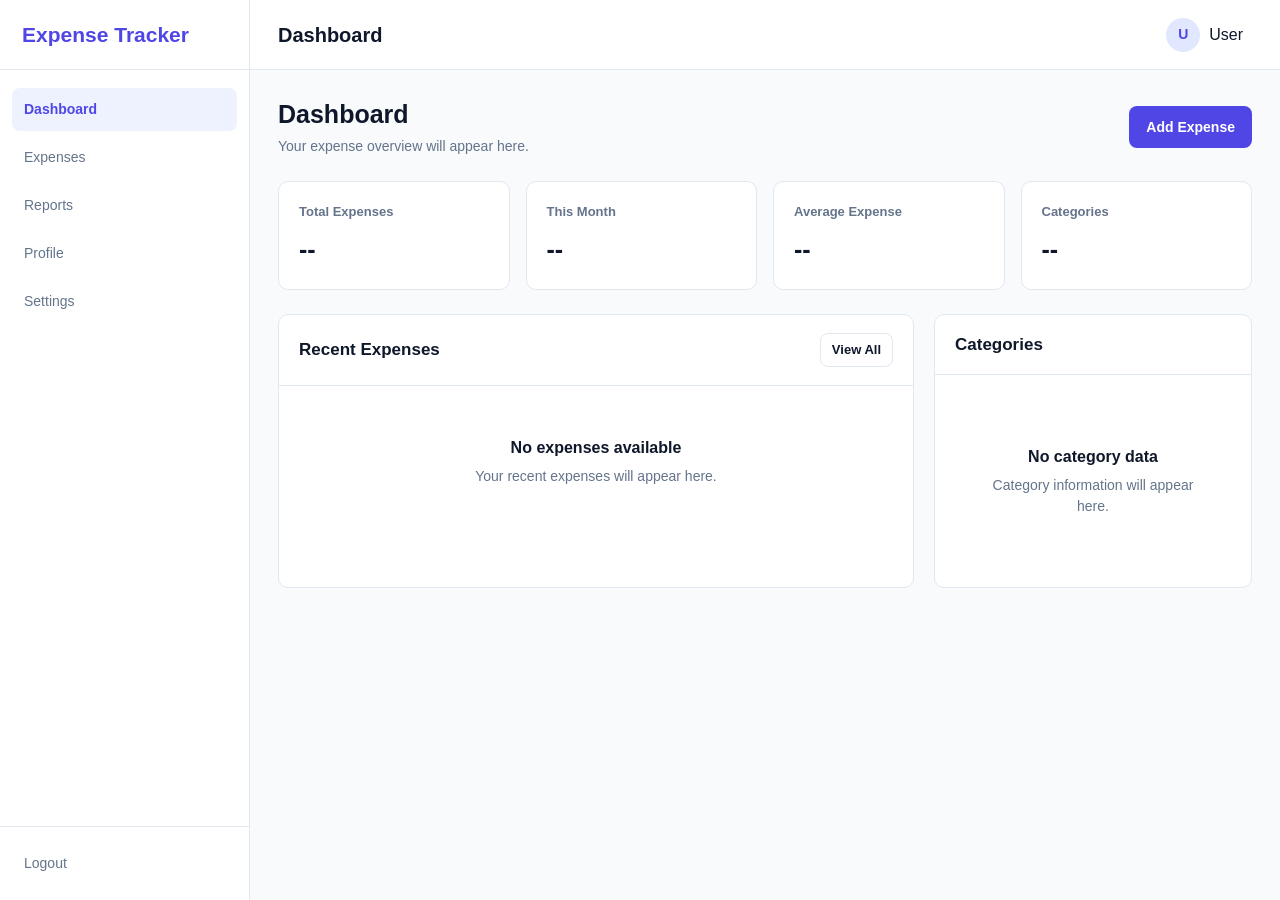
==== frontend/pages/dashboard.html @ 26c4d1a5 "Added html and css" ====
<!DOCTYPE html>
<html lang="en">
<head>
    <meta charset="UTF-8">
    <meta name="viewport" content="width=device-width, initial-scale=1.0">
    <title>Dashboard - Expense Tracker</title>

    <link rel="stylesheet" href="../css/base.css">
    <link rel="stylesheet" href="../css/components.css">
    <link rel="stylesheet" href="../css/dashboard.css">
</head>
<body>

<div class="app">

    <aside class="sidebar">
        <div class="sidebar-header">
            <a href="dashboard.html" class="sidebar-logo">Expense Tracker</a>
        </div>

        <nav class="sidebar-nav">
            <ul>
                <li><a href="dashboard.html" class="nav-link active">Dashboard</a></li>
                <li><a href="expenses.html" class="nav-link">Expenses</a></li>
                <li><a href="reports.html" class="nav-link">Reports</a></li>
                <li><a href="profile.html" class="nav-link">Profile</a></li>
                <li><a href="settings.html" class="nav-link">Settings</a></li>
            </ul>
        </nav>

        <div class="sidebar-footer">
            <a href="login.html" class="nav-link">Logout</a>
        </div>
    </aside>

    <div class="main-wrapper">

        <header class="header">
            <div>
                <h1 class="header-title">Dashboard</h1>
            </div>

            <div class="header-right">
                <a href="profile.html" class="user-button">
                    <span class="user-avatar">U</span>
                    <span>User</span>
                </a>
            </div>
        </header>

        <main class="content">

            <div class="page-header">
                <div>
                    <h1>Dashboard</h1>
                    <p>Your expense overview will appear here.</p>
                </div>

                <a href="expenses.html" class="btn btn-primary">
                    Add Expense
                </a>
            </div>

            <section class="stats-grid">

                <article class="stat-card">
                    <div class="stat-title">Total Expenses</div>
                    <div class="stat-value" data-stat="total">--</div>
                </article>

                <article class="stat-card">
                    <div class="stat-title">This Month</div>
                    <div class="stat-value" data-stat="month">--</div>
                </article>

                <article class="stat-card">
                    <div class="stat-title">Average Expense</div>
                    <div class="stat-value" data-stat="average">--</div>
                </article>

                <article class="stat-card">
                    <div class="stat-title">Categories</div>
                    <div class="stat-value" data-stat="categories">--</div>
                </article>

            </section>

            <section class="dashboard-grid">

                <article class="card">
                    <div class="card-header">
                        <h2>Recent Expenses</h2>
                        <a href="expenses.html" class="btn btn-small btn-outline">View All</a>
                    </div>

                    <div class="expense-list" id="recent-expenses">
                        <div class="empty-state">
                            <h3>No expenses available</h3>
                            <p>Your recent expenses will appear here.</p>
                        </div>
                    </div>
                </article>

                <article class="card">
                    <div class="card-header">
                        <h2>Categories</h2>
                    </div>

                    <div class="card-body">
                        <div class="category-list" id="category-summary">
                            <div class="empty-state">
                                <h3>No category data</h3>
                                <p>Category information will appear here.</p>
                            </div>
                        </div>
                    </div>
                </article>

            </section>

        </main>

    </div>

</div>

</body>
</html>
---- frontend/css/base.css ----
* {
    margin: 0;
    padding: 0;
    box-sizing: border-box;
}

:root {
    --primary-color: #4f46e5;
    --primary-hover: #4338ca;
    --background-color: #f8fafc;
    --surface-color: #ffffff;
    --border-color: #e2e8f0;
    --text-primary: #0f172a;
    --text-secondary: #64748b;
    --text-muted: #94a3b8;
    --success-color: #16a34a;
    --danger-color: #dc2626;
    --warning-color: #d97706;
    --sidebar-width: 250px;
    --header-height: 70px;
    --border-radius: 10px;
}

html {
    font-size: 16px;
    scroll-behavior: smooth;
}

body {
    min-height: 100vh;
    font-family: Arial, Helvetica, sans-serif;
    background: var(--background-color);
    color: var(--text-primary);
    line-height: 1.5;
}

h1,
h2,
h3,
h4,
h5,
h6,
p {
    overflow-wrap: anywhere;
}

a {
    color: inherit;
    text-decoration: none;
}

button,
input,
select,
textarea {
    font: inherit;
}

button {
    cursor: pointer;
}

img {
    max-width: 100%;
    display: block;
}

ul,
ol {
    list-style: none;
}

input,
select,
textarea {
    outline: none;
}

.container {
    width: 100%;
    max-width: 1200px;
    margin: 0 auto;
    padding: 0 20px;
}

.hidden {
    display: none;
}

.text-center {
    text-align: center;
}

.text-muted {
    color: var(--text-muted);
}

.text-secondary {
    color: var(--text-secondary);
}

.text-success {
    color: var(--success-color);
}

.text-danger {
    color: var(--danger-color);
}
---- frontend/css/components.css ----
/* Buttons */

.btn {
    min-height: 42px;
    display: inline-flex;
    align-items: center;
    justify-content: center;
    gap: 8px;
    padding: 0 16px;
    border: 1px solid transparent;
    border-radius: 8px;
    font-size: 14px;
    font-weight: 600;
    transition: 0.2s ease;
}

.btn-primary {
    background: var(--primary-color);
    color: #ffffff;
}

.btn-primary:hover {
    background: var(--primary-hover);
}

.btn-secondary {
    background: #eef2ff;
    color: var(--primary-color);
}

.btn-secondary:hover {
    background: #e0e7ff;
}

.btn-outline {
    background: transparent;
    border-color: var(--border-color);
    color: var(--text-primary);
}

.btn-outline:hover {
    background: #f8fafc;
}

.btn-danger {
    background: var(--danger-color);
    color: #ffffff;
}

.btn-success {
    background: var(--success-color);
    color: #ffffff;
}

.btn-small {
    min-height: 34px;
    padding: 0 11px;
    font-size: 13px;
}

/* Forms */

.form-group {
    display: flex;
    flex-direction: column;
    gap: 7px;
}

.form-group label {
    font-size: 14px;
    font-weight: 600;
}

.form-group input,
.form-group select,
.form-group textarea {
    width: 100%;
    padding: 11px 13px;
    border: 1px solid var(--border-color);
    border-radius: 8px;
    background: var(--surface-color);
    color: var(--text-primary);
}

.form-group input:focus,
.form-group select:focus,
.form-group textarea:focus {
    border-color: var(--primary-color);
    box-shadow: 0 0 0 3px rgba(79, 70, 229, 0.1);
}

.form-group textarea {
    min-height: 100px;
    resize: vertical;
}

/* Cards */

.card {
    min-width: 0;
    background: var(--surface-color);
    border: 1px solid var(--border-color);
    border-radius: var(--border-radius);
    overflow: hidden;
}

.card-header {
    display: flex;
    align-items: center;
    justify-content: space-between;
    gap: 15px;
    padding: 18px 20px;
    border-bottom: 1px solid var(--border-color);
}

.card-header h2 {
    margin: 0;
    min-width: 0;
    font-size: 17px;
    line-height: 1.4;
    overflow-wrap: anywhere;
}
.card-body {
    padding: 20px;
}

/* Application */

.app {
    min-height: 100vh;
}

.sidebar {
    position: fixed;
    top: 0;
    left: 0;
    width: var(--sidebar-width);
    height: 100vh;
    display: flex;
    flex-direction: column;
    background: var(--surface-color);
    border-right: 1px solid var(--border-color);
    z-index: 100;
}

.sidebar-header {
    height: var(--header-height);
    display: flex;
    align-items: center;
    padding: 0 22px;
    border-bottom: 1px solid var(--border-color);
}

.sidebar-logo {
    font-size: 21px;
    font-weight: 700;
    color: var(--primary-color);
}

.sidebar-nav {
    flex: 1;
    padding: 18px 12px;
}

.sidebar-nav ul {
    display: flex;
    flex-direction: column;
    gap: 5px;
}

.nav-link {
    display: flex;
    align-items: center;
    gap: 12px;
    padding: 11px 12px;
    border-radius: 8px;
    color: var(--text-secondary);
    font-size: 14px;
}

.nav-link:hover {
    background: #f1f5f9;
    color: var(--text-primary);
}

.nav-link.active {
    background: #eef2ff;
    color: var(--primary-color);
    font-weight: 600;
}

.sidebar-footer {
    padding: 15px 12px;
    border-top: 1px solid var(--border-color);
}

.main-wrapper {
    width: calc(100% - var(--sidebar-width));
    margin-left: var(--sidebar-width);
    min-width: 0;
    min-height: 100vh;
}

.header {
    min-height: var(--header-height);
    display: flex;
    align-items: center;
    justify-content: space-between;
    gap: 20px;
    padding: 0 28px;
    background: var(--surface-color);
    border-bottom: 1px solid var(--border-color);
}

.header > * {
    min-width: 0;
}

.header-title {
    margin: 0;
    font-size: 20px;
    font-weight: 700;
    line-height: 1.3;
}
.header-right {
    display: flex;
    align-items: center;
    gap: 12px;
    min-width: 0;
}

.content {
    padding: 28px;
}

.page-header {
    display: flex;
    align-items: center;
    justify-content: space-between;
    gap: 20px;
    margin-bottom: 24px;
}

.page-header > div {
    min-width: 0;
}

.page-header h1 {
    margin: 0;
    font-size: 25px;
    line-height: 1.3;
    overflow-wrap: anywhere;
}

.page-header p {
    margin: 5px 0 0;
    color: var(--text-secondary);
    font-size: 14px;
    line-height: 1.5;
    overflow-wrap: anywhere;
}

/* User */

.user-button {
    display: flex;
    align-items: center;
    gap: 9px;
    padding: 6px 9px;
    border: 0;
    background: transparent;
}

.user-avatar {
    width: 34px;
    height: 34px;
    display: flex;
    align-items: center;
    justify-content: center;
    border-radius: 50%;
    background: #e0e7ff;
    color: var(--primary-color);
    font-size: 14px;
    font-weight: 700;
}

/* Table */

.table-wrapper {
    width: 100%;
    overflow-x: auto;
}

.data-table {
    width: 100%;
    border-collapse: collapse;
}

.data-table th,
.data-table td {
    padding: 13px 15px;
    text-align: left;
    border-bottom: 1px solid var(--border-color);
}

.data-table th {
    background: #f8fafc;
    color: var(--text-secondary);
    font-size: 12px;
    text-transform: uppercase;
}

.data-table td {
    font-size: 14px;
}

.data-table tbody tr:hover {
    background: #f8fafc;
}

/* Badge */

.badge {
    display: inline-flex;
    align-items: center;
    padding: 4px 9px;
    border-radius: 999px;
    font-size: 11px;
    font-weight: 600;
}

.badge-primary {
    background: #eef2ff;
    color: #4338ca;
}

.badge-success {
    background: #dcfce7;
    color: #15803d;
}

.badge-warning {
    background: #fef3c7;
    color: #b45309;
}

.badge-danger {
    background: #fee2e2;
    color: #b91c1c;
}

/* Modal */

.modal-overlay {
    position: fixed;
    inset: 0;
    display: flex;
    align-items: center;
    justify-content: center;
    padding: 20px;
    background: rgba(15, 23, 42, 0.5);
    z-index: 1000;
}

.modal {
    width: 100%;
    max-width: 500px;
    max-height: calc(100vh - 40px);
    overflow-y: auto;
    background: var(--surface-color);
    border-radius: 12px;
}

.modal-header {
    display: flex;
    align-items: center;
    justify-content: space-between;
    padding: 20px;
    border-bottom: 1px solid var(--border-color);
}

.modal-body {
    padding: 20px;
}

.modal-footer {
    display: flex;
    justify-content: flex-end;
    gap: 10px;
    padding: 16px 20px;
    border-top: 1px solid var(--border-color);
}

/* Empty */

.empty-state {
    padding: 50px 20px;
    text-align: center;
}

.empty-state h3 {
    margin-bottom: 6px;
    font-size: 16px;
}

.empty-state p {
    color: var(--text-secondary);
    font-size: 14px;
}

/* Responsive */

.mobile-menu {
    display: none;
}

@media (max-width: 800px) {
    .sidebar {
        transform: translateX(-100%);
    }

    .main-wrapper {
        width: 100%;
        margin-left: 0;
    }

    .mobile-menu {
        display: block;
    }

    .content {
        padding: 20px;
    }
}

@media (max-width: 600px) {
    .content {
        padding: 15px;
    }

    .page-header {
        align-items: stretch;
        flex-direction: column;
        gap: 12px;
    }

    .page-header .btn {
        width: 100%;
    }
}

@media (max-width: 400px) {
    .content {
        padding: 12px;
    }

    .header {
        padding: 0 15px;
    }

    .card-body {
        padding: 15px;
    }

    .card-header {
        padding: 15px;
    }

    .modal-overlay {
        padding: 12px;
    }
}
---- frontend/css/dashboard.css ----
.stats-grid {
    display: grid;
    grid-template-columns: repeat(4, minmax(0, 1fr));
    gap: 16px;
    margin-bottom: 24px;
}

.stat-card {
    padding: 20px;
    background: var(--surface-color);
    border: 1px solid var(--border-color);
    border-radius: var(--border-radius);
}

.stat-title {
    color: var(--text-secondary);
    font-size: 13px;
    font-weight: 600;
}

.stat-value {
    margin-top: 10px;
    font-size: 25px;
    font-weight: 700;
}

.dashboard-grid {
    display: grid;
    grid-template-columns: minmax(0, 2fr) minmax(0, 1fr);
    gap: 20px;
}

.expense-list {
    display: flex;
    flex-direction: column;
}

.expense-item {
    display: flex;
    align-items: center;
    justify-content: space-between;
    gap: 15px;
    padding: 15px 20px;
    border-bottom: 1px solid var(--border-color);
}

.expense-item:last-child {
    border-bottom: 0;
}

.expense-details {
    min-width: 0;
}

.expense-description {
    margin-bottom: 4px;
    font-size: 14px;
    font-weight: 600;
}

.expense-meta {
    color: var(--text-muted);
    font-size: 12px;
}

.expense-amount {
    flex-shrink: 0;
    font-weight: 700;
}

.category-list {
    display: flex;
    flex-direction: column;
    gap: 16px;
}

.category-item {
    display: flex;
    flex-direction: column;
    gap: 7px;
}

.category-header {
    display: flex;
    justify-content: space-between;
    font-size: 13px;
}

.progress {
    width: 100%;
    height: 7px;
    overflow: hidden;
    border-radius: 999px;
    background: #e2e8f0;
}

.progress-bar {
    height: 100%;
    background: var(--primary-color);
    border-radius: inherit;
}

@media (max-width: 1100px) {
    .stats-grid {
        grid-template-columns: repeat(2, 1fr);
    }

    .dashboard-grid {
        grid-template-columns: 1fr;
    }
}

@media (max-width: 600px) {
    .stats-grid {
        grid-template-columns: 1fr;
    }
}
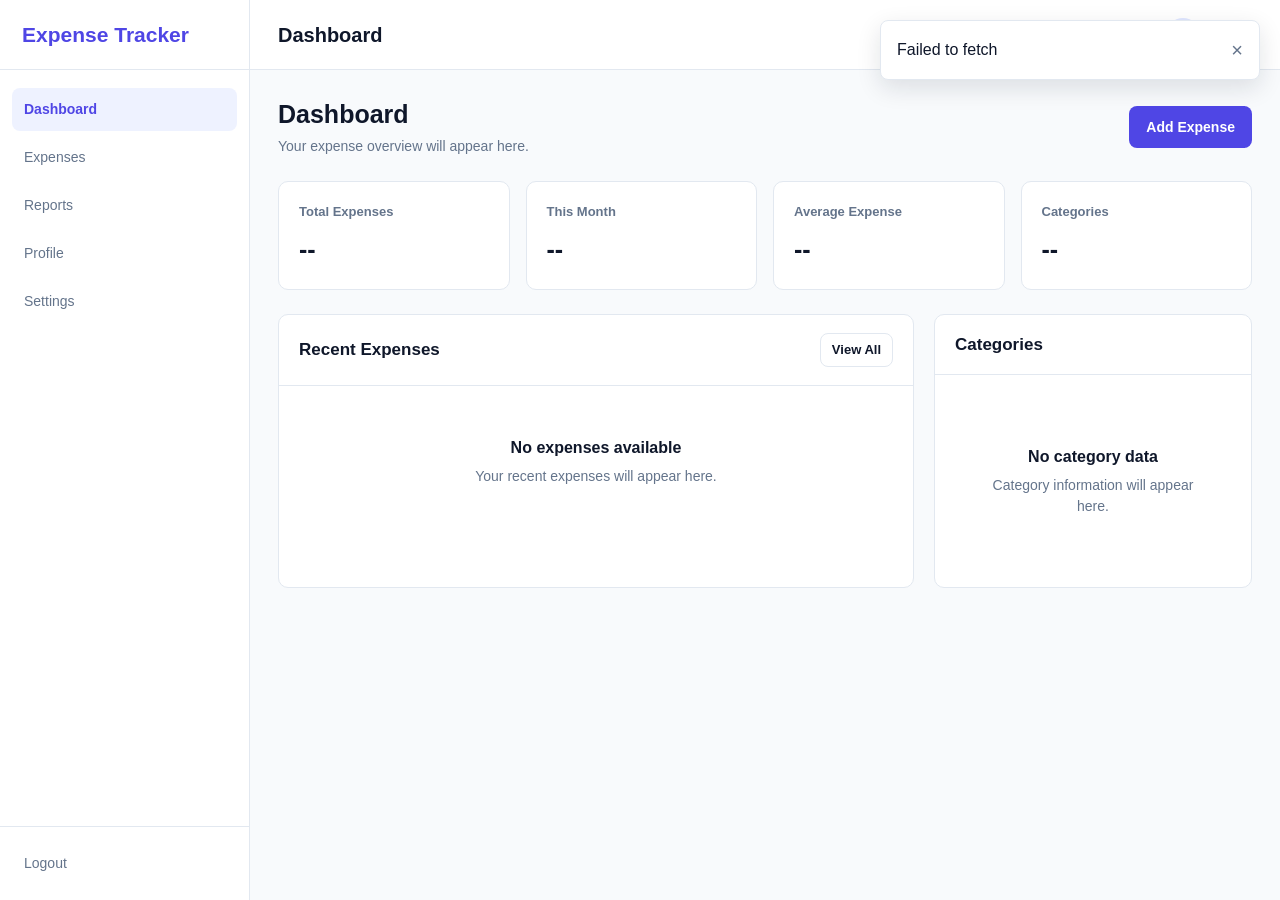
==== commit 1895205d: "Created Backend file structure" ====
--- a/frontend/pages/dashboard.html
+++ b/frontend/pages/dashboard.html
@@ -1,128 +1,139 @@
+
 <!DOCTYPE html>
 <html lang="en">
-<head>
-    <meta charset="UTF-8">
-    <meta name="viewport" content="width=device-width, initial-scale=1.0">
-    <title>Dashboard - Expense Tracker</title>
+    <head>
+        <meta charset="UTF-8">
+        <meta name="viewport" content="width=device-width, initial-scale=1.0">
+        <title>Dashboard - Expense Tracker</title>
 
-    <link rel="stylesheet" href="../css/base.css">
-    <link rel="stylesheet" href="../css/components.css">
-    <link rel="stylesheet" href="../css/dashboard.css">
-</head>
-<body>
+        <link rel="stylesheet" href="../css/base.css">
+        <link rel="stylesheet" href="../css/components.css">
+        <link rel="stylesheet" href="../css/dashboard.css">
+    </head>
 
-<div class="app">
+    <body>
 
-    <aside class="sidebar">
-        <div class="sidebar-header">
-            <a href="dashboard.html" class="sidebar-logo">Expense Tracker</a>
+        <div class="app">
+
+            <aside class="sidebar">
+                <div class="sidebar-header">
+                    <a href="dashboard.html" class="sidebar-logo">Expense Tracker</a>
+                </div>
+
+                <nav class="sidebar-nav">
+                    <ul>
+                        <li><a href="dashboard.html" class="nav-link active">Dashboard</a></li>
+                        <li><a href="expenses.html" class="nav-link">Expenses</a></li>
+                        <li><a href="reports.html" class="nav-link">Reports</a></li>
+                        <li><a href="profile.html" class="nav-link">Profile</a></li>
+                        <li><a href="settings.html" class="nav-link">Settings</a></li>
+                    </ul>
+                </nav>
+
+                <div class="sidebar-footer">
+                    <a href="#" class="nav-link" id="logout-button">Logout</a>
+                </div>
+            </aside>
+
+            <div class="main-wrapper">
+
+                <header class="header">
+                    <button type="button" class="mobile-menu" aria-label="Open menu">☰</button>
+                    <div>
+                        <h1 class="header-title">Dashboard</h1>
+                    </div>
+
+                    <div class="header-right">
+                        <a href="profile.html" class="user-button">
+                            <span class="user-avatar">U</span>
+                            <span>User</span>
+                        </a>
+                    </div>
+                </header>
+
+                <main class="content">
+
+                    <div class="page-header">
+                        <div>
+                            <h1>Dashboard</h1>
+                            <p>Your expense overview will appear here.</p>
+                        </div>
+
+                        <a href="expenses.html" class="btn btn-primary">
+                            Add Expense
+                        </a>
+                    </div>
+
+                    <section class="stats-grid">
+
+                        <article class="stat-card">
+                            <div class="stat-title">Total Expenses</div>
+                            <div class="stat-value" data-stat="total">--</div>
+                        </article>
+
+                        <article class="stat-card">
+                            <div class="stat-title">This Month</div>
+                            <div class="stat-value" data-stat="month">--</div>
+                        </article>
+
+                        <article class="stat-card">
+                            <div class="stat-title">Average Expense</div>
+                            <div class="stat-value" data-stat="average">--</div>
+                        </article>
+
+                        <article class="stat-card">
+                            <div class="stat-title">Categories</div>
+                            <div class="stat-value" data-stat="categories">--</div>
+                        </article>
+
+                    </section>
+
+                    <section class="dashboard-grid">
+
+                        <article class="card">
+                            <div class="card-header">
+                                <h2>Recent Expenses</h2>
+                                <a href="expenses.html" class="btn btn-small btn-outline">View All</a>
+                            </div>
+
+                            <div class="expense-list" id="recent-expenses">
+                                <div class="empty-state">
+                                    <h3>No expenses available</h3>
+                                    <p>Your recent expenses will appear here.</p>
+                                </div>
+                            </div>
+                        </article>
+
+                        <article class="card">
+                            <div class="card-header">
+                                <h2>Categories</h2>
+                            </div>
+
+                            <div class="card-body">
+                                <div class="category-list" id="category-summary">
+                                    <div class="empty-state">
+                                        <h3>No category data</h3>
+                                        <p>Category information will appear here.</p>
+                                    </div>
+                                </div>
+                            </div>
+                        </article>
+
+                    </section>
+
+                </main>
+
+            </div>
+
         </div>
 
-        <nav class="sidebar-nav">
-            <ul>
-                <li><a href="dashboard.html" class="nav-link active">Dashboard</a></li>
-                <li><a href="expenses.html" class="nav-link">Expenses</a></li>
-                <li><a href="reports.html" class="nav-link">Reports</a></li>
-                <li><a href="profile.html" class="nav-link">Profile</a></li>
-                <li><a href="settings.html" class="nav-link">Settings</a></li>
-            </ul>
-        </nav>
+        <script src="../js/core/api.js"></script>
+        <script src="../js/core/auth.js"></script>
+        <script src="../js/core/utils.js"></script>
+        <script src="../js/components/modal.js"></script>
+        <script src="../js/components/notifications.js"></script>
+        <script src="../js/components/sidebar.js"></script>
+        <script src="../js/pages/dashboard.js"></script>
 
-        <div class="sidebar-footer">
-            <a href="login.html" class="nav-link">Logout</a>
-        </div>
-    </aside>
-
-    <div class="main-wrapper">
-
-        <header class="header">
-            <div>
-                <h1 class="header-title">Dashboard</h1>
-            </div>
-
-            <div class="header-right">
-                <a href="profile.html" class="user-button">
-                    <span class="user-avatar">U</span>
-                    <span>User</span>
-                </a>
-            </div>
-        </header>
-
-        <main class="content">
-
-            <div class="page-header">
-                <div>
-                    <h1>Dashboard</h1>
-                    <p>Your expense overview will appear here.</p>
-                </div>
-
-                <a href="expenses.html" class="btn btn-primary">
-                    Add Expense
-                </a>
-            </div>
-
-            <section class="stats-grid">
-
-                <article class="stat-card">
-                    <div class="stat-title">Total Expenses</div>
-                    <div class="stat-value" data-stat="total">--</div>
-                </article>
-
-                <article class="stat-card">
-                    <div class="stat-title">This Month</div>
-                    <div class="stat-value" data-stat="month">--</div>
-                </article>
-
-                <article class="stat-card">
-                    <div class="stat-title">Average Expense</div>
-                    <div class="stat-value" data-stat="average">--</div>
-                </article>
-
-                <article class="stat-card">
-                    <div class="stat-title">Categories</div>
-                    <div class="stat-value" data-stat="categories">--</div>
-                </article>
-
-            </section>
-
-            <section class="dashboard-grid">
-
-                <article class="card">
-                    <div class="card-header">
-                        <h2>Recent Expenses</h2>
-                        <a href="expenses.html" class="btn btn-small btn-outline">View All</a>
-                    </div>
-
-                    <div class="expense-list" id="recent-expenses">
-                        <div class="empty-state">
-                            <h3>No expenses available</h3>
-                            <p>Your recent expenses will appear here.</p>
-                        </div>
-                    </div>
-                </article>
-
-                <article class="card">
-                    <div class="card-header">
-                        <h2>Categories</h2>
-                    </div>
-
-                    <div class="card-body">
-                        <div class="category-list" id="category-summary">
-                            <div class="empty-state">
-                                <h3>No category data</h3>
-                                <p>Category information will appear here.</p>
-                            </div>
-                        </div>
-                    </div>
-                </article>
-
-            </section>
-
-        </main>
-
-    </div>
-
-</div>
-
-</body>
+    </body>
 </html>
--- a/frontend/css/components.css
+++ b/frontend/css/components.css
@@ -391,6 +391,45 @@
     border-top: 1px solid var(--border-color);
 }
 
+/* Notification */
+
+.notification-container {
+    position: fixed;
+    top: 20px;
+    right: 20px;
+    z-index: 2000;
+    display: flex;
+    flex-direction: column;
+    gap: 10px;
+    width: min(380px, calc(100vw - 40px));
+}
+
+.notification {
+    display: flex;
+    align-items: center;
+    justify-content: space-between;
+    gap: 15px;
+    padding: 14px 16px;
+    background: var(--surface-color);
+    border: 1px solid var(--border-color);
+    border-radius: 8px;
+    box-shadow: 0 8px 24px rgba(15, 23, 42, 0.12);
+}
+
+.notification span {
+    min-width: 0;
+    overflow-wrap: anywhere;
+}
+
+.notification-close {
+    flex-shrink: 0;
+    border: 0;
+    background: transparent;
+    color: var(--text-secondary);
+    font-size: 20px;
+    cursor: pointer;
+}
+
 /* Empty */
 
 .empty-state {
